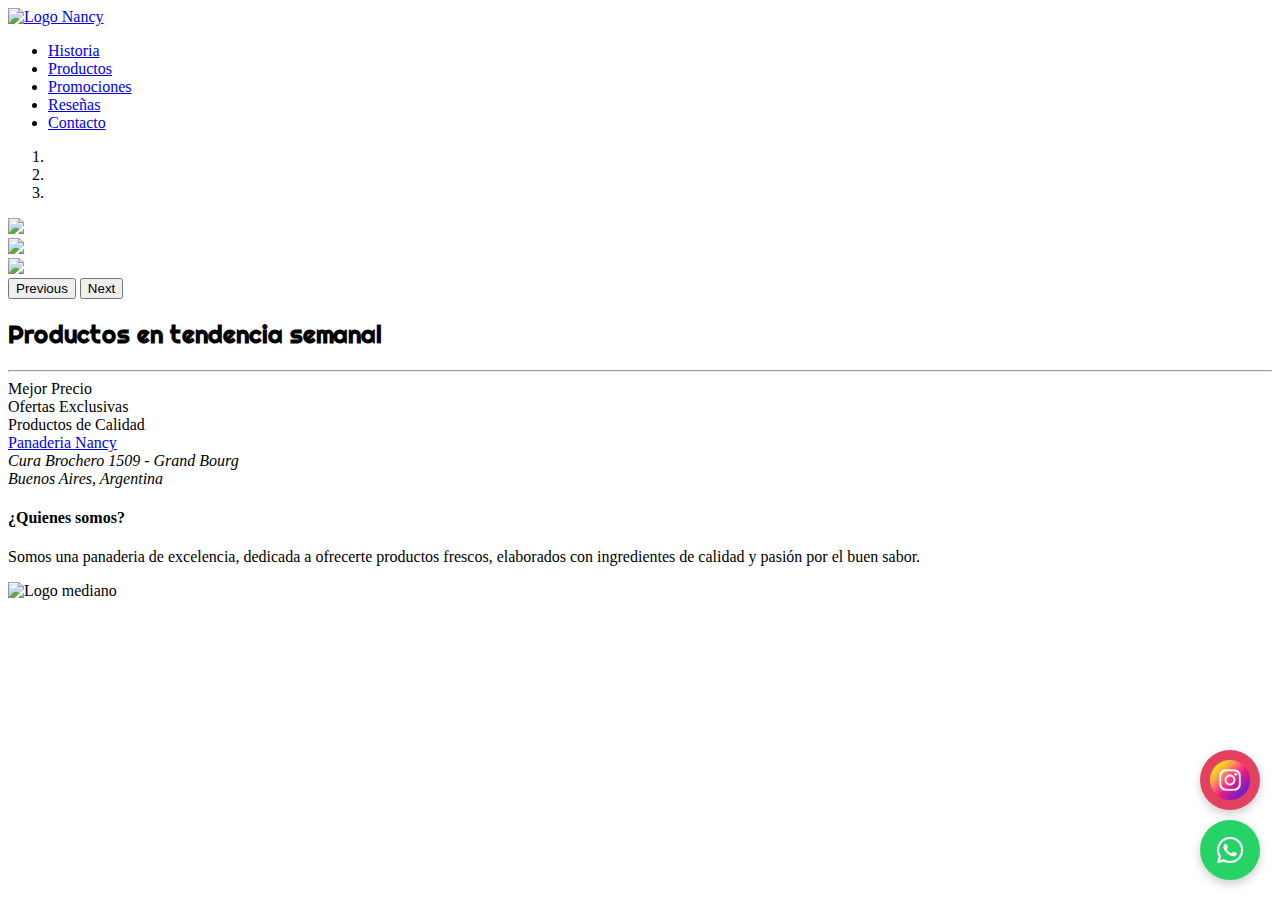
==== public/index.html @ e8568b78 "Merge pull request #23 from DesarrolloWeb2024/ramamica" ====
<!doctype html>
<html lang="es">
<head>
    <meta charset="UTF-8">
    <meta name="viewport"
          content="width=device-width, user-scalable=no, initial-scale=1.0, maximum-scale=1.0, minimum-scale=1.0">
    <meta http-equiv="X-UA-Compatible" content="ie=edge">

    <title>Panadería Nancy - Inicio</title>

    <link href="//fonts.googleapis.com/css?family=Righteous" rel="stylesheet">
    <link href="//fonts.googleapis.com/css?family=Open+Sans+Condensed:300,300i,700" rel="stylesheet">
    <link href="//fonts.googleapis.com/css?family=Open+Sans:300,300i,400,400i,600,600i" rel="stylesheet">

    <link rel="stylesheet" href="styles/bootstrap.min.css">
    <link rel="stylesheet" href="styles/all.min.css">
    <link rel="stylesheet" href="styles/style.css">
</head>
<body>

            <!-- Header -->
            <div class="col-12 bg-white pt-4">
                <div class="row">
                    <div class="col-lg-auto">
                        <div class="site-logo text-center text-lg-left">
                            <a href="index.html"> <img src="images/logozul.png" alt="Logo Nancy" class="logo-small me-3"></a>
                        </div>
                    </div>
                    <div class="col-lg-auto ms-lg-5">
                        <nav>
                            <ul class="nav">
                                <li class="nav-item">
                                    <a class="nav-link" href="historia.html">Historia</a>
                                </li>
                                <li class="nav-item">
                                    <a class="nav-link" href="productos.html">Productos</a>
                                </li>
                                <li class="nav-item">
                                    <a class="nav-link" href="promociones.html">Promociones</a>
                                </li>
                                <li class="nav-item">
                                    <a class="nav-link" href="reseñas.html">Reseñas</a>
                                </li>
                                <li class="nav-item">
                                    <a class="nav-link" href="contacto.html">Contacto</a>
                                </li>
                            </ul>
                        </nav>
                    </div>
                </div>
            </div>
            <!-- Header -->
        </header>
    </div>

            <div class="col-12">
                <!-- Main Content -->
                <main class="row">

                    <!-- Slider -->
                    <div class="col-12 px-0">
                        <div id="slider" class="carousel slide w-100" data-bs-ride="carousel">
                            <ol class="carousel-indicators">
                                <li data-bs-target="#slider" data-bs-slide-to="0" class="active"></li>
                                <li data-bs-target="#slider" data-bs-slide-to="1"></li>
                                <li data-bs-target="#slider" data-bs-slide-to="2"></li>
                            </ol>
                            <div class="carousel-inner" role="listbox">
                                <div class="carousel-item active">
                                    <img src="images/bannernuevo.jpg" class="slider-img">
                                </div>
                                <div class="carousel-item">
                                    <img src="images/bannernuevo1.jpg" class="slider-img">
                                </div>
                                <div class="carousel-item">
                                    <img src="images/bannernuevo2.jpg" class="slider-img">
                                </div>
                            </div>
                            <button class="carousel-control-prev" type="button" data-bs-target="#slider" data-bs-slide="prev">
                                <span class="carousel-control-prev-icon" aria-hidden="true"></span>
                                <span class="visually-hidden">Previous</span>
                            </button>
                            <button class="carousel-control-next" type="button" data-bs-target="#slider" data-bs-slide="next">
                                <span class="carousel-control-next-icon" aria-hidden="true"></span>
                                <span class="visually-hidden">Next</span>
                            </button>
                        </div>
                    </div>
                    <!-- Slider -->

                    <!-- Featured Products -->
                    <div class="col-12">
                            <div class="col-12 py-3">
                                <div class="row">
                                        <div class="col-10">
                                            <h2 style="font-family: 'Righteous', sans-serif;">Productos en tendencia semanal</h2>
                                        </div>
                                <div class="row" id="product-list">
                                    <!-- Product -->
                                     </div>
                            </div>
                        </div>
                    </div>
                    <div class="col-12">
                        <hr>
                    </div>
                    <div class="col-12 py-3 bg-light d-sm-block d-none">
                        <div class="row">
                            <div class="col-lg-3 col ms-auto large-holder">
                                <div class="row">
                                    <div class="col-auto ms-auto large-icon">
                                        <i class="fas fa-money-bill"></i>
                                    </div>
                                    <div class="col-auto me-auto large-text">
                                        Mejor Precio
                                    </div>
                                </div>
                            </div>
                            <div class="col-lg-3 col large-holder">
                                <div class="row">
                                    <div class="col-auto ms-auto large-icon">
                                        <i class="fas fa-tag"></i>
                                    </div>
                                    <div class="col-auto me-auto large-text">
                                        Ofertas Exclusivas
                                    </div>
                                </div>
                            </div>
                            <div class="col-lg-3 col me-auto large-holder">
                                <div class="row">
                                    <div class="col-auto ms-auto large-icon">
                                        <i class="fas fa-check"></i>
                                    </div>
                                    <div class="col-auto me-auto large-text">
                                        Productos de Calidad
                                    </div>
                                </div>
                            </div>
                        </div>
                    </div>
                </main>
                <!-- Main Content -->
            </div>

            <div class="col-12 align-self-end">
                <!-- Footer -->
                <!-- Footer -->
<footer class="row">
    <div class="col-12 bg-dark text-white pb-3 pt-5">
        <div class="row">
            <div class="col-lg-2 col-sm-4 text-center text-sm-left mb-sm-0 mb-3">
                <div class="row">
                    <div class="col-12">
                        <div class="footer-logo">
                            <a href="index.html">Panaderia Nancy</a>
                        </div>
                        
                    </div>
                    <div class="col-12">
                        <address>
                            Cura Brochero 1509 - Grand Bourg<br>
                            Buenos Aires, Argentina
                        </address>
                    </div>
                    
                    <div class="col-12">
                        <a href="#" class="social-icon"><i class="fab fa-facebook-f"></i></a>
                        <a href="#" class="social-icon"><i class="fab fa-twitter"></i></a>
                        <a href="#" class="social-icon"><i class="fab fa-pinterest-p"></i></a>
                        <a href="#" class="social-icon"><i class="fab fa-instagram"></i></a>
                        <a href="#" class="social-icon"><i class="fab fa-youtube"></i></a>
                    </div>
                </div>
            </div>
            <div class="col-lg-3 col-sm-8 text-center text-sm-left mb-sm-0 mb-3">
                <div class="row">
                    <div class="col-13">
                        <h4>¿Quienes somos?</h4>
                    </div>
                    <div class="col-13 ">
                        <p>Somos una panaderia de excelencia, dedicada a ofrecerte productos frescos, elaborados con ingredientes de calidad y pasión por el buen sabor.</p>
                    </div>
                </div>
            </div>
            <div class="col-lg-2 ms-auto text-center text-lg-right">
                <img src="images/logo-medium.ico" alt="Logo mediano" class="logo-medium">
            </div>
        </div>
    </div>
</footer>
<!-- Footer -->

            </div>
        </div>

    </div>

    <script type="text/javascript" src="scripts/jquery.min.js"></script>
    <script type="text/javascript" src="scripts/bootstrap.min.js"></script>
    
    <script type="text/javascript" src="scripts/script.js"></script>
    <script type="text/javascript" src="scripts/main.js"></script>

    <!-- WhatsApp Floating Button -->
<a href="https://api.whatsapp.com/send?phone=5491136894872" class="whatsapp-btn" target="_blank">
    <img src="images/wsp1.png.png" alt="WhatsApp" class="whatsapp-icon">
</a>

<!-- Estilos del botón flotante -->
<style>
    .whatsapp-btn {
        position: fixed;
        bottom: 20px;
        right: 20px;
        z-index: 1000;
        display: flex;
        justify-content: center;
        align-items: center;
        width: 60px;
        height: 60px;
        border-radius: 50%;
        background-color: #25d366;
        box-shadow: 0 4px 10px rgba(0, 0, 0, 0.2);
        transition: background-color 0.3s ease;
    }

    .whatsapp-btn:hover {
        background-color: #128c7e;
    }

    .whatsapp-icon {
        width: 40px;
        height: 40px;
    }
</style>

<!-- Instagram Floating Button -->
<a href="https://www.instagram.com/nancypanaderia_/" class="instagram-btn" target="_blank">
    <img src="images/instagramlogo.png" alt="instagram-icon" class="instagram-icon">
</a>

<!-- Estilos del botón flotante -->
<style>
    .instagram-btn {
        position: fixed;
        bottom: 90px; /* Ajustado para que no se solape con el de WhatsApp */
        right: 20px;
        z-index: 1000;
        display: flex;
        justify-content: center;
        align-items: center;
        width: 60px;
        height: 60px;
        border-radius: 50%;
        background-color: #e4405f;
        box-shadow: 0 4px 10px rgba(0, 0, 0, 0.2);
        transition: background-color 0.3s ease;
    }

    .instagram-btn:hover {
        background-color: #c13584;
    }

    .instagram-icon {
        width: 40px;
        height: 40px;
    }
</style>

</body>
</html>
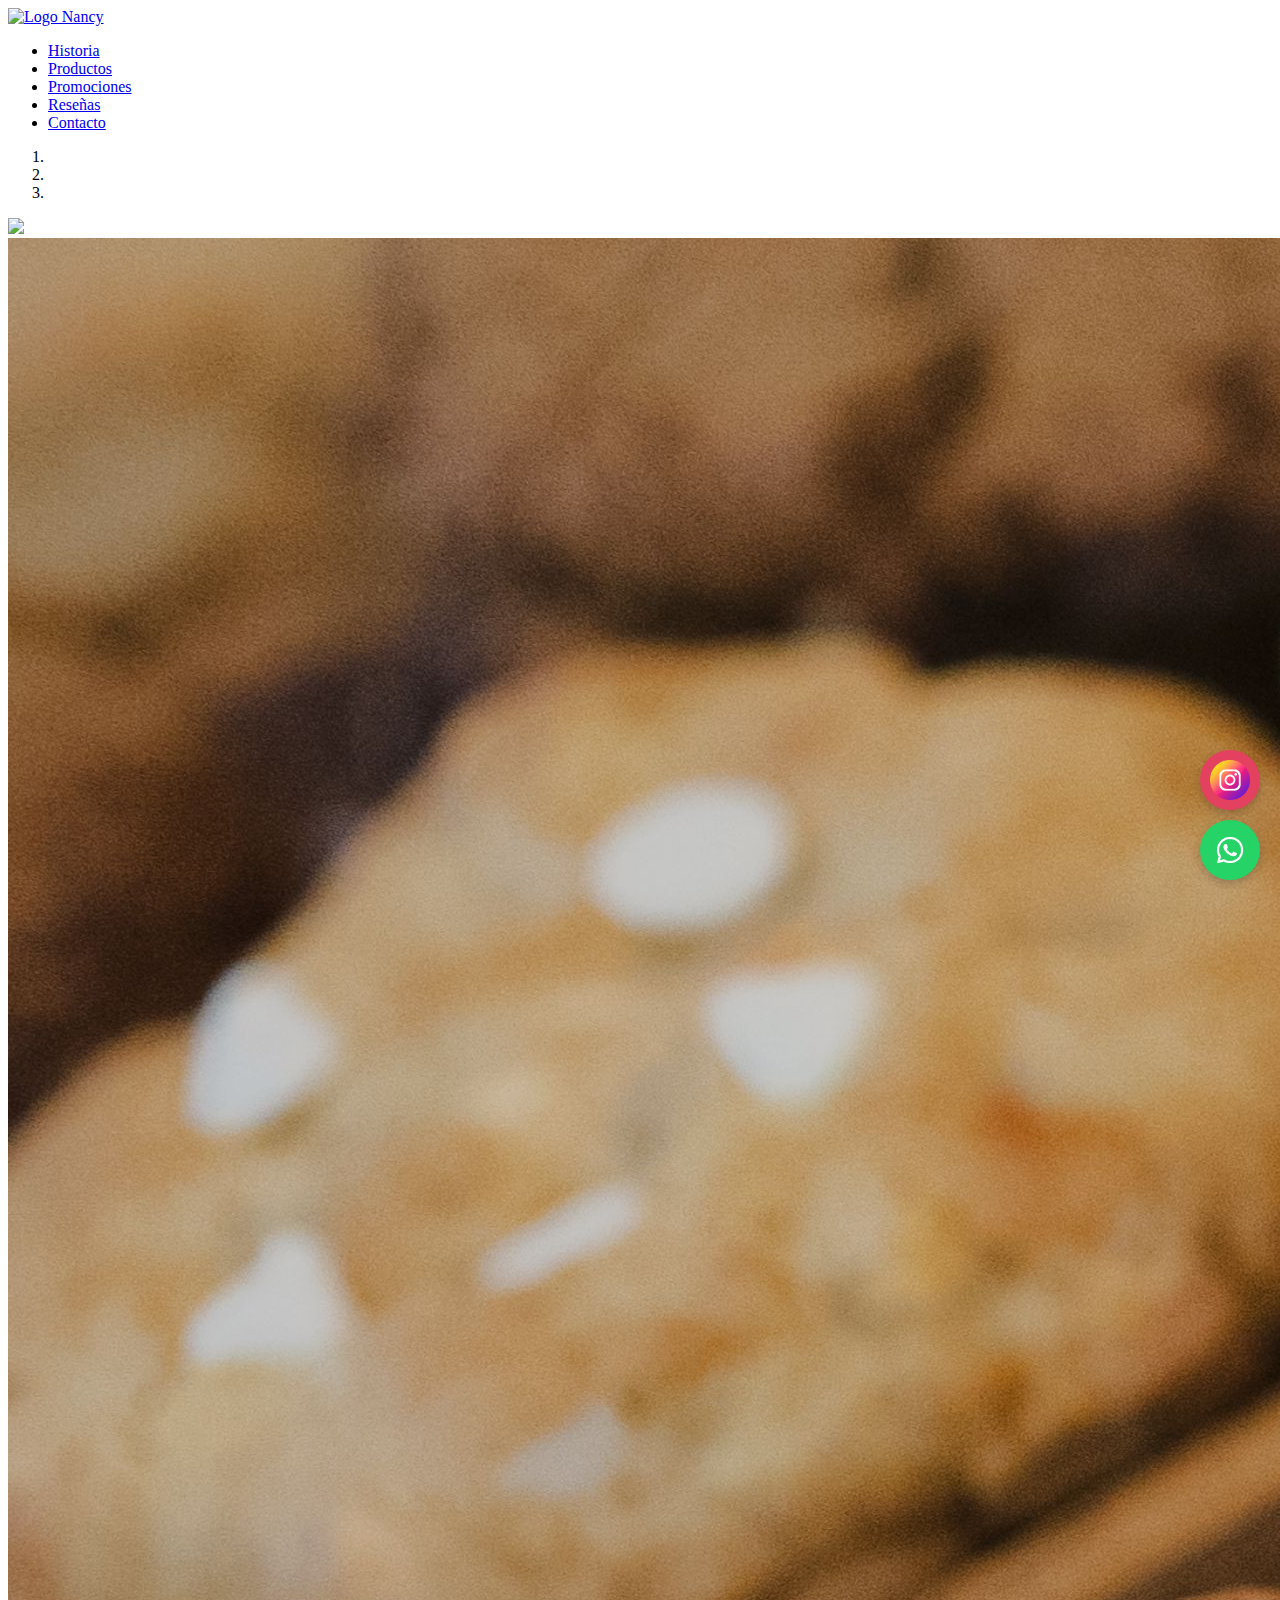
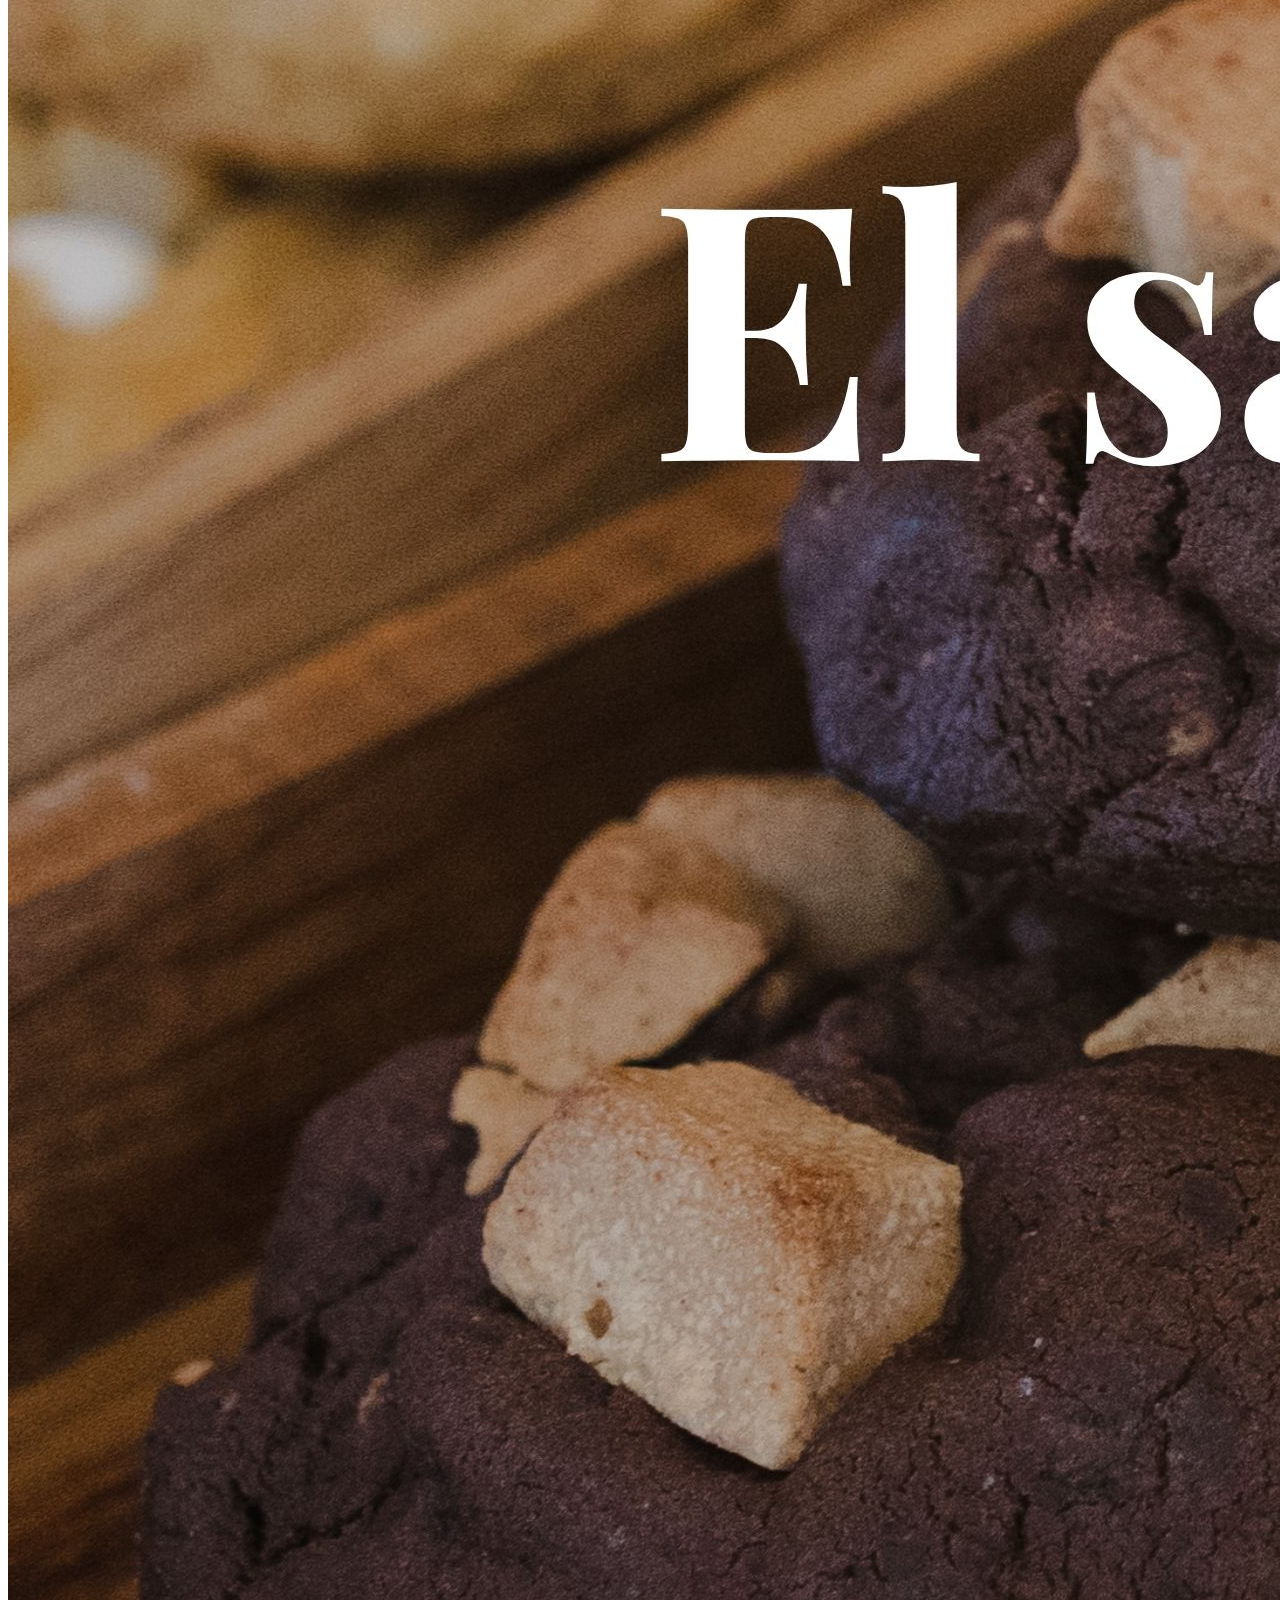
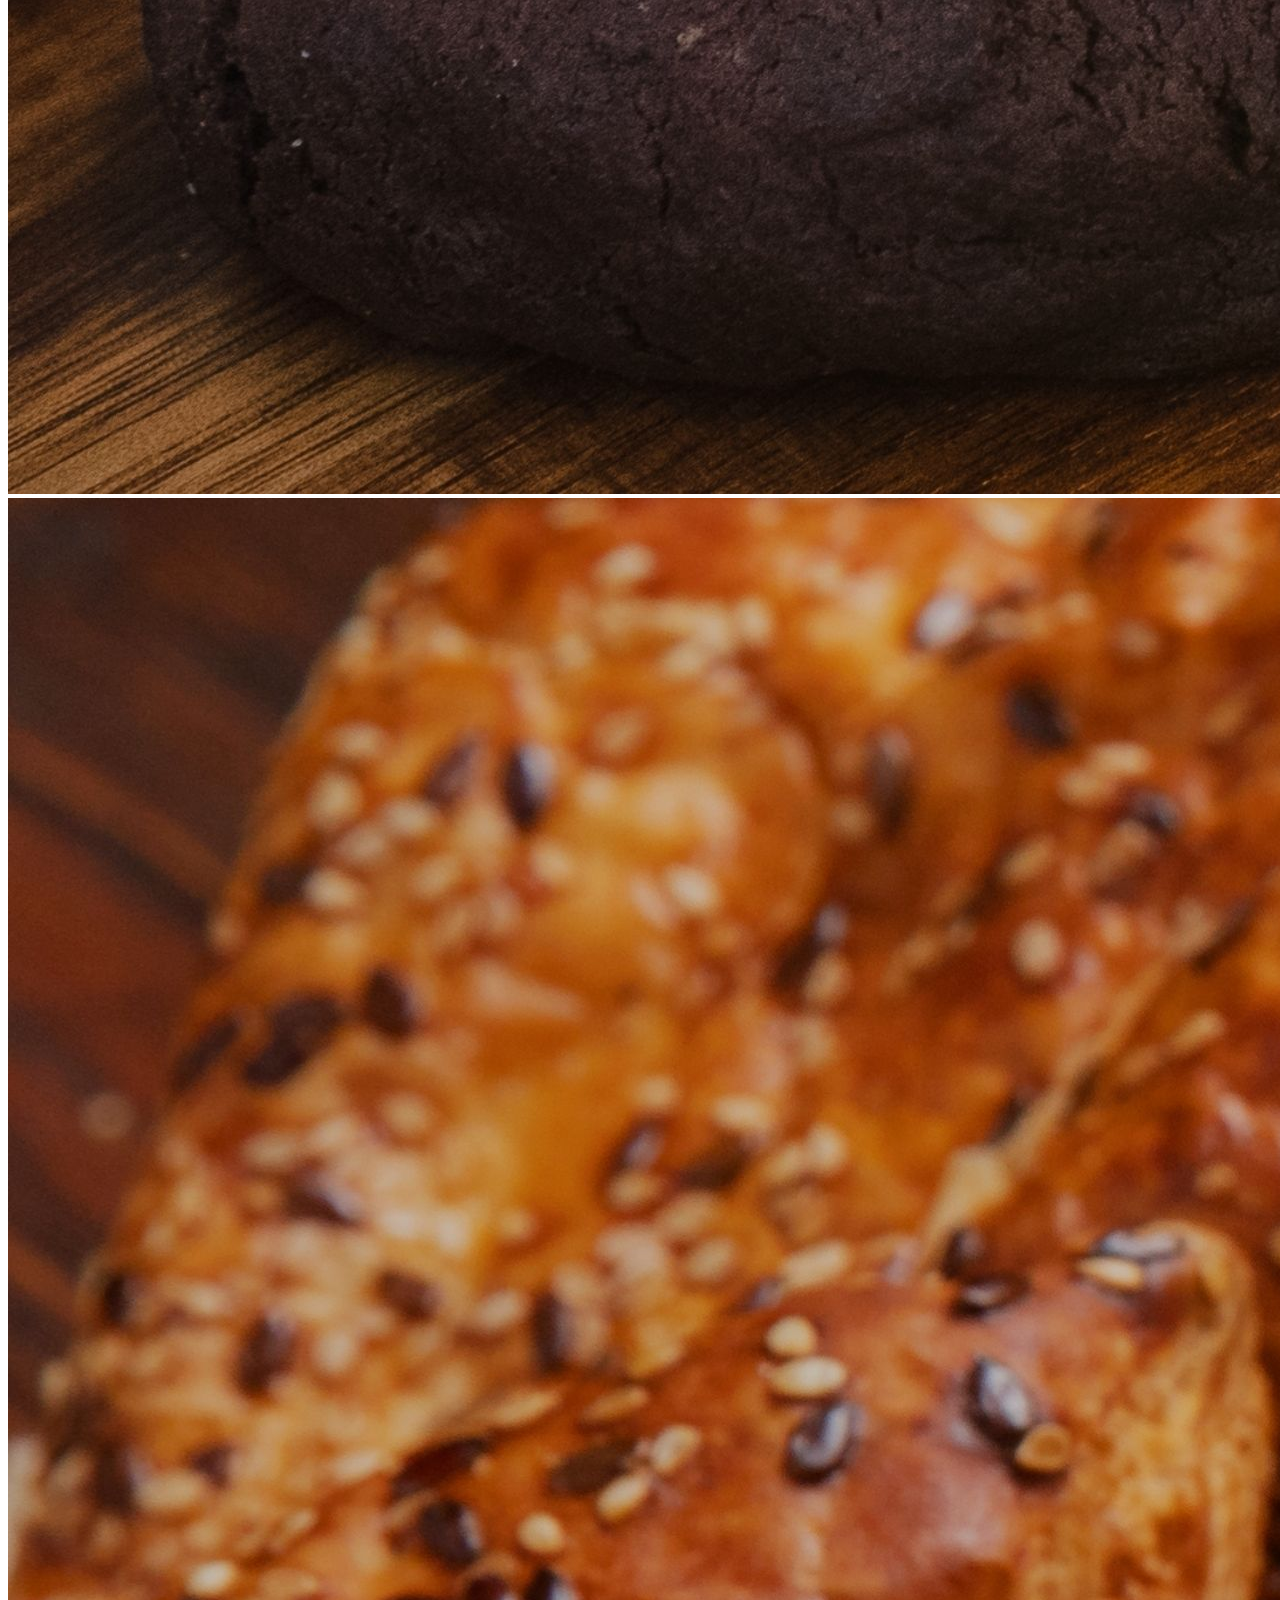
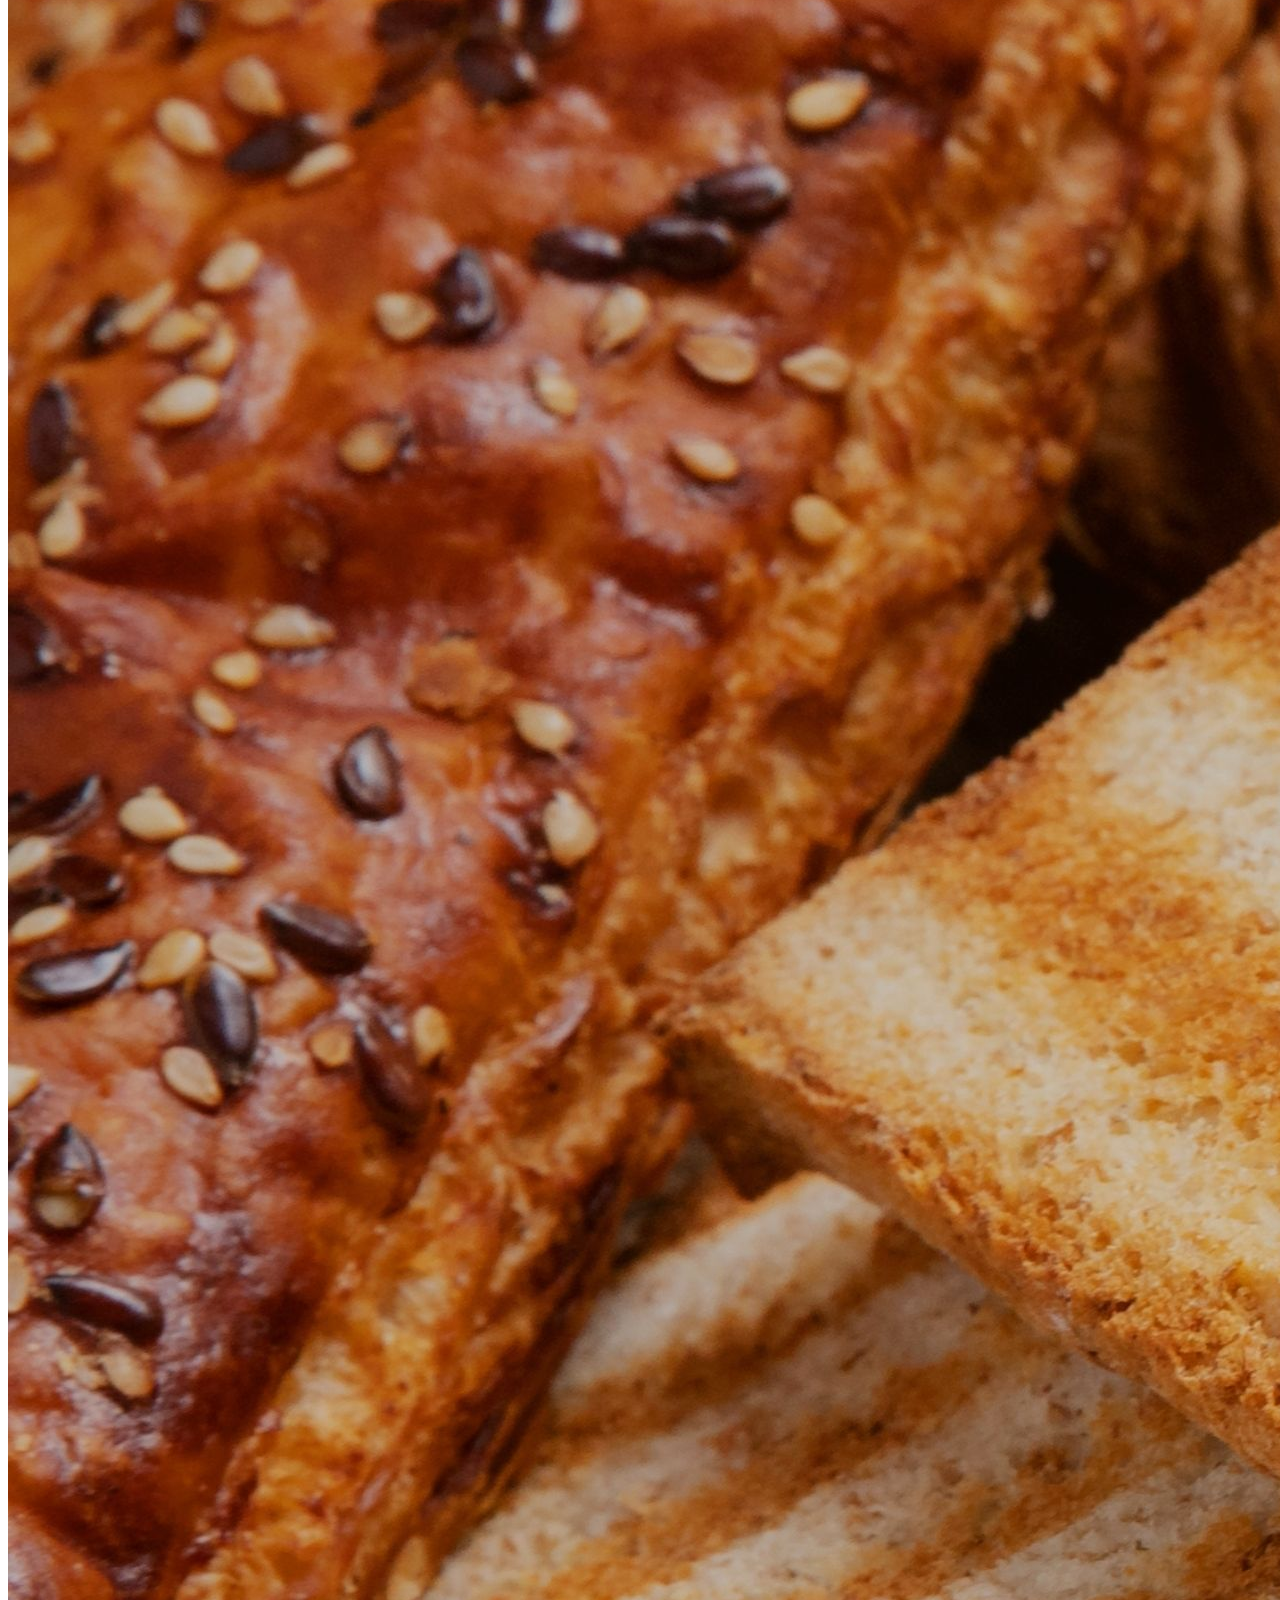
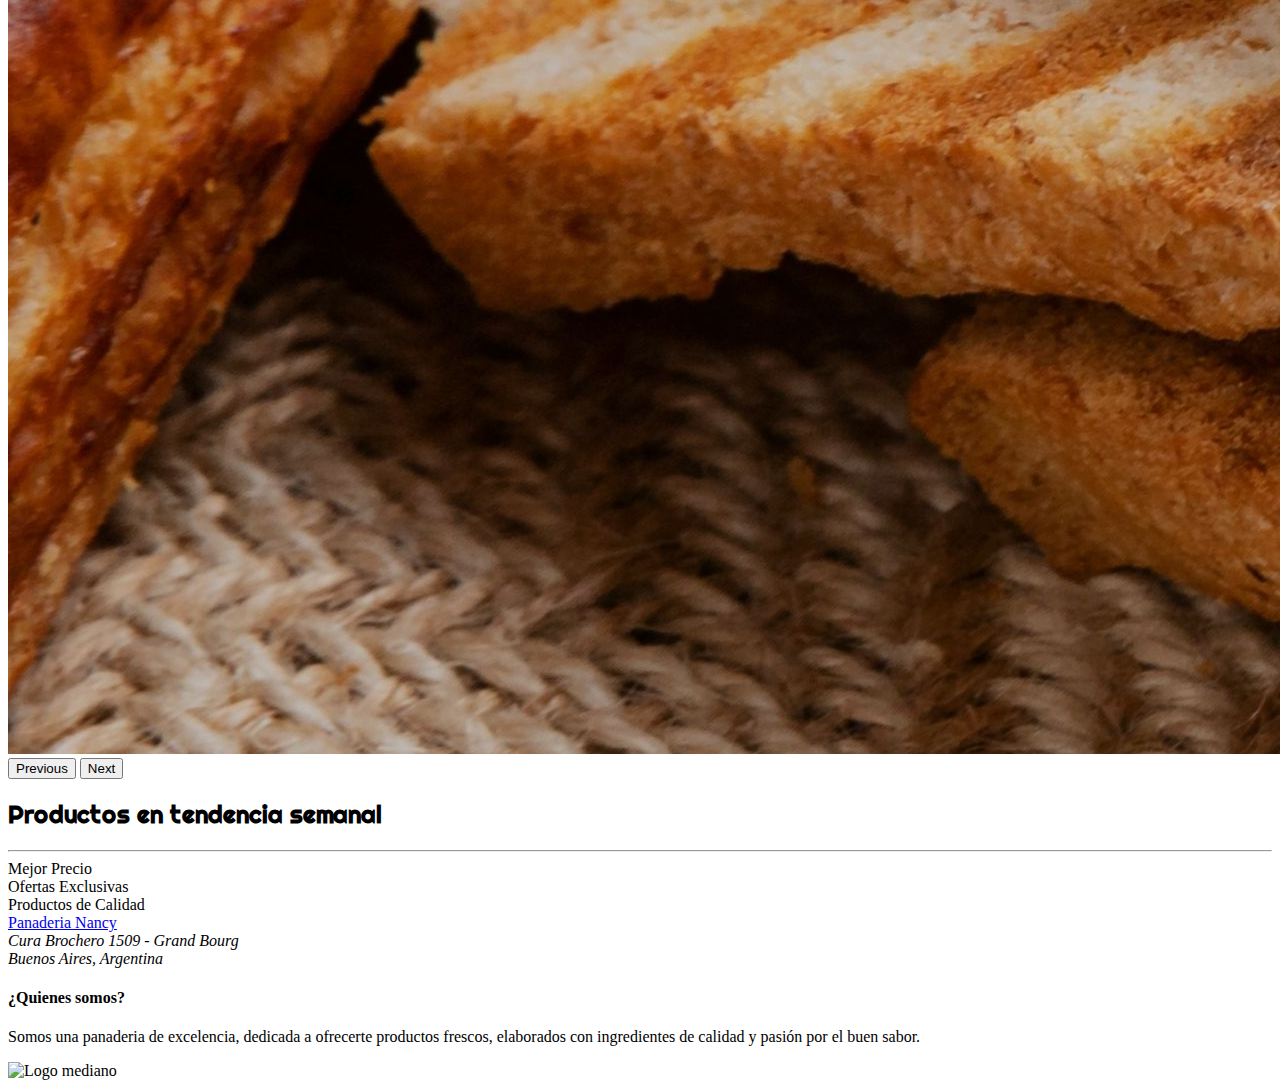
==== commit 8d1aed11: "borre icones de redes sociales" ====
--- a/public/index.html
+++ b/public/index.html
@@ -71,10 +71,10 @@
                                     <img src="images/bannernuevo.jpg" class="slider-img">
                                 </div>
                                 <div class="carousel-item">
-                                    <img src="images/bannernuevo1.jpg" class="slider-img">
+                                    <img src="images/BANNER1.jpg" class="slider-img">
                                 </div>
                                 <div class="carousel-item">
-                                    <img src="images/bannernuevo2.jpg" class="slider-img">
+                                    <img src="images/BANNER2.jpg" class="slider-img">
                                 </div>
                             </div>
                             <button class="carousel-control-prev" type="button" data-bs-target="#slider" data-bs-slide="prev">
@@ -165,11 +165,7 @@
                     </div>
                     
                     <div class="col-12">
-                        <a href="#" class="social-icon"><i class="fab fa-facebook-f"></i></a>
-                        <a href="#" class="social-icon"><i class="fab fa-twitter"></i></a>
-                        <a href="#" class="social-icon"><i class="fab fa-pinterest-p"></i></a>
-                        <a href="#" class="social-icon"><i class="fab fa-instagram"></i></a>
-                        <a href="#" class="social-icon"><i class="fab fa-youtube"></i></a>
+                        
                     </div>
                 </div>
             </div>
@@ -184,7 +180,7 @@
                 </div>
             </div>
             <div class="col-lg-2 ms-auto text-center text-lg-right">
-                <img src="images/logo-medium.ico" alt="Logo mediano" class="logo-medium">
+                <img src="images/logozul.png" alt="Logo mediano" class="logo-medium">
             </div>
         </div>
     </div>
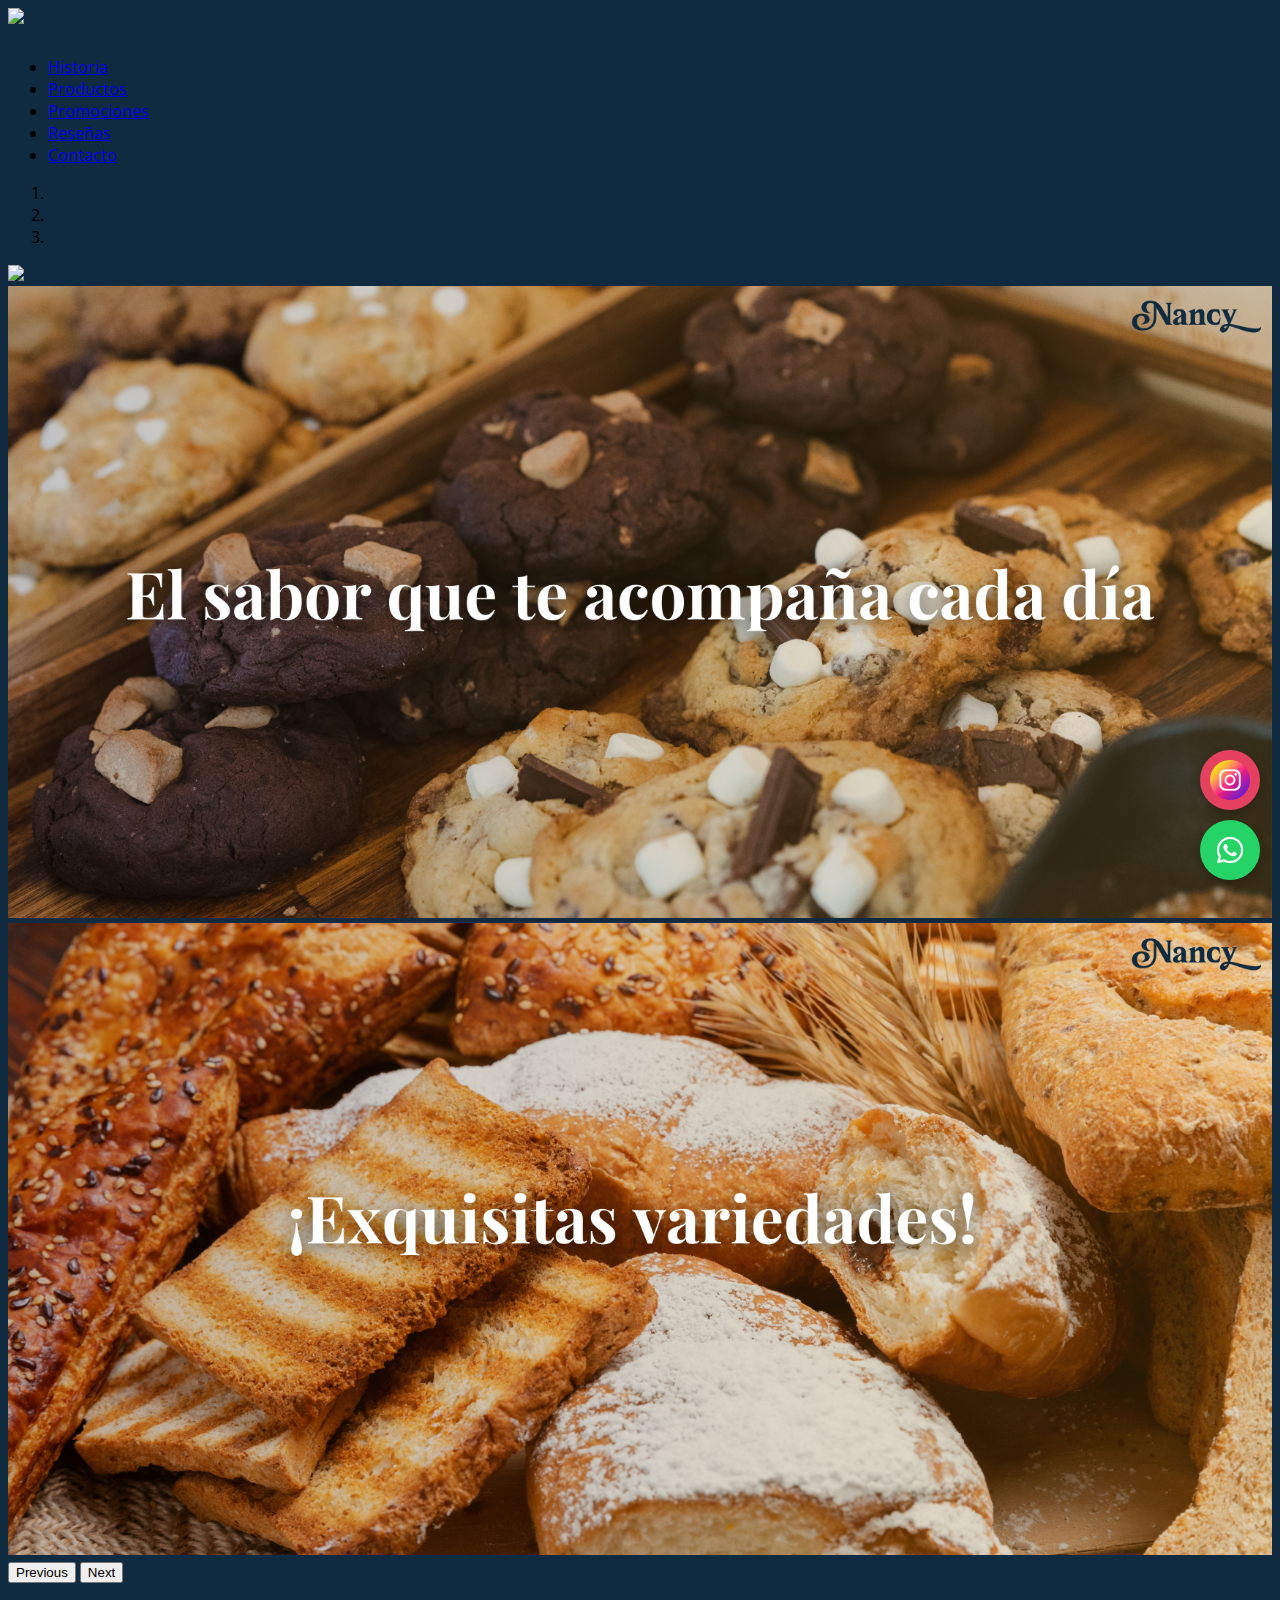
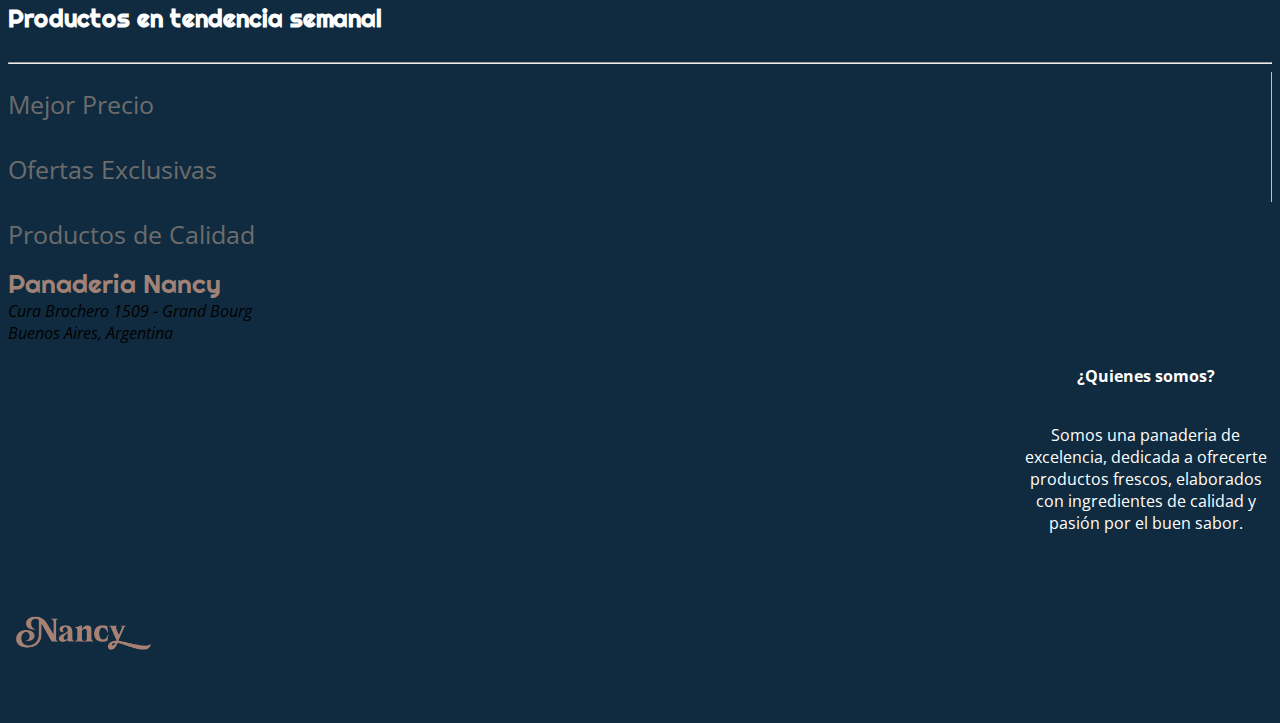
==== commit 5c5b46b2: "agregue logo" ====
--- a/public/index.html
+++ b/public/index.html
@@ -180,7 +180,7 @@
                 </div>
             </div>
             <div class="col-lg-2 ms-auto text-center text-lg-right">
-                <img src="images/logozul.png" alt="Logo mediano" class="logo-medium">
+                <img src="images/Nancy marron.png" alt="Logo mediano" class="logo-medium">
             </div>
         </div>
     </div>
--- a/public/styles/style.css
+++ b/public/styles/style.css
@@ -0,0 +1,487 @@
+body {
+    background-color: #102B3F;
+    font-family: 'Open Sans Condensed', sans-serif;
+}
+
+a {
+    transition: color .2s linear 0s;
+}
+
+.logo-small {
+    width:200px; 
+    height: auto;
+    margin-right: 20px; 
+}
+
+.top-nav {
+    margin: 0;
+    padding: 0;
+    list-style: none;
+    font-size: 16px;
+    font-family: 'Open Sans', sans-serif;
+}
+
+.top-nav li {
+    display: inline;
+    padding: .1rem .5rem;
+    border-right: 1px solid #ffffff;
+}
+
+.top-nav li:last-of-type {
+    border-right: 0;
+}
+
+.top-nav li a {
+    color: #ffffff;
+    text-decoration: none;
+}
+
+.top-nav li a:hover, .top-nav li a:focus {
+    color: #fff;
+}
+
+.site-logo {
+    font-size: 2rem;
+    line-height: 1;
+    font-family: 'Righteous', cursive;
+}
+
+.site-logo img {
+    max-height: 60px;
+}
+
+.site-logo a {
+    color: #102B3F;
+    text-decoration: none;
+}
+
+.site-logo a:hover, .site-logo a:focus {
+    color: #000;
+}
+
+.header-item {
+    padding: .25rem .4rem;
+    cursor: pointer;
+    color: #656565;
+    transition: color .2s linear 0s;
+    font-weight: bold;
+    line-height: 2.5;
+    text-decoration: none;
+}
+
+.header-item img {
+    max-width: 220px;
+    max-height: 55px;
+}
+
+.header-item-holder .header-item:hover, .header-item-holder  .header-item:focus {
+    color: #000;
+    text-decoration: none;
+}
+
+.nav-item {
+    margin-right: 5px;
+}
+
+.nav-item:last-of-type {
+    margin-right: 0;
+}
+
+.nav-item .nav-link {
+    padding-top: .2rem;
+    padding-bottom: .3rem;
+}
+
+.product-item {
+    box-shadow: #0F8B8D 0 0 10px 1px;
+}
+
+.product-item:hover {
+    box-shadow: #000000 0 0 10px 1px;
+}
+
+.product-name {
+    font-size: 1.2rem;
+    font-weight: 600;
+    color: #A18276;
+    text-decoration: none;
+}
+
+.product-name.large {
+    font-size: 21px;
+    line-height: 1.3;
+    font-family: 'Open Sans', sans-serif;
+    color:#A18276;
+}
+
+.product-name small {
+    font-size: .85rem;
+    display: block;
+    width: 100%;
+}
+
+a.product-name:hover, a.product-name:focus {
+    color: #ffffff;
+    text-decoration: none;
+}
+
+.product-price-old {
+    text-decoration: line-through;
+    color: #a3a3a3;
+    font-weight: 600;
+    font-size: 18px;
+}
+
+.product-price {
+    font-size: 24px;
+    font-weight: 600;
+}
+
+.footer-logo {
+    font-size: 1.65rem;
+    font-family: 'Righteous', cursive;
+}
+
+.footer-nav {
+    margin: 0;
+    padding: 0;
+    list-style: none;
+}
+.col-10 { 
+    color: #ffffff;
+    display: flex;
+    text-align: center;
+}
+.footer-nav li {
+    margin-top: 10px;
+}
+
+.footer-logo a, .footer-nav a{
+    color: #A18276;
+    text-decoration: none;
+}
+
+.footer-logo img {
+    max-height: 40px;
+}
+
+.col-13 {
+    max-width: 600px;
+    color: #ffffff;
+    font-size: 16px;
+    text-align: center;
+    margin-left: 80%;
+    margin-right: auto;
+    display: flex;          
+    justify-content: center; 
+    align-items: center;    
+}
+
+
+.social-icon {
+    color: #e0e0e0;
+    font-size: 13px;
+    margin-right: 10px;
+}
+
+.footer-logo a:hover, .footer-logo a:focus, .footer-nav a:hover, .footer-nav a:focus, .social-icon:hover, .social-icon:focus {
+    color: #fff;
+}
+
+.product-item {
+    position: relative;
+    overflow: hidden;
+}
+
+.logo-medium {
+    width: 190px; 
+    height: auto;
+    margin-top: 10px; 
+}
+.new {
+    position: absolute;
+    top: 0;
+    left: -300px;
+    z-index: 5;
+    background-color: rgba(179, 144, 144, 0.85);;
+    color: #fff;
+    padding: 3px 15px;
+    width: 0;
+    transition: all .3s ease-out 0s;
+}
+
+.product-item:hover .new {
+    left: 0;
+    width: auto;
+}
+
+.large-holder {
+    border-right: 1px solid #c0c0c0;
+}
+
+.large-holder:last-of-type {
+    border-right: 0;
+}
+
+.large-icon {
+    font-size: 45px;
+}
+
+.large-text {
+    font-size: 25px;
+    line-height: 2.6;
+}
+
+.slider-img {
+    width: 100%;
+    height: auto;
+}
+
+.large-icon, .large-text {
+    color: #6c6c6c;
+}
+
+.img-large {
+    background-position: center;
+    background-size: contain;
+    background-repeat: no-repeat;
+}
+
+.img-large:hover {
+    background-size: 300%;
+    cursor: zoom-in;
+}
+
+.img-small {
+    background-position: center;
+    background-size: cover;
+    background-repeat: no-repeat;
+    cursor: pointer;
+}
+
+.detail-price {
+    font-weight: bold;
+    font-size: 2.6rem;
+    color: #616161;
+    display: block;
+}
+
+.detail-price-old {
+    text-decoration: line-through;
+    font-size: 1.6rem;
+    font-weight: bold;
+    color: #939393;
+    display: block;
+}
+
+.sidebar {
+    border-left: 1px solid #004d9b;
+    border-top: 0 solid #c7c8c9;
+}
+
+.average-rating {
+    font-weight: bold;
+    font-size: 4.6rem;
+}
+
+.rating-list {
+    padding: 0;
+    margin: 0;
+    list-style: none;
+}
+
+.rating-list li {
+    display: inline-block;
+    width: 100%;
+    height: 15px;
+}
+
+.rating-list .progress {
+    width: 170px;
+    height: 15px;
+    border-radius: 0;
+    margin-right: 10px;
+    float: left;
+    background-color: #cccccc;
+}
+
+.rating-list .progress .progress-bar {
+    font-size: 10px;
+    font-weight: bold;
+}
+
+.rating-list .rating-progress-label {
+    line-height: 1;
+    font-size: 14px;
+    float: left;
+}
+
+.bg-gray {
+    background-color: #e4e4e4;
+}
+
+.ratings {
+    margin-top: 5px;
+}
+
+.ratings input {
+    display: none;
+}
+
+.ratings label:before {
+    font-family: "Font Awesome 5 Free", fantasy;
+    content: '\f005';
+    font-size: 20px;
+    margin-right: 3px;
+    cursor: pointer;
+}
+
+.ratings label:hover:before, .ratings label:hover ~ label:before, .ratings input:checked ~ label:before {
+    font-weight: bold;
+}
+
+.pagination {
+    font-size: 20px;
+}
+
+.pagination .page-link {
+    background-color: transparent;
+    border: 0;
+    margin-right: 10px;
+    color: #656565;
+}
+
+.pagination .page-link:hover, .pagination .page-link:focus {
+    color: #000;
+}
+
+.pagination .page-item.disabled .page-link {
+    background-color: transparent;
+    color: #9fa9ab;
+}
+
+.pagination .page-item.active .page-link {
+    background-color: #656565;
+    color: #fff;
+    font-size: 23px;
+    line-height: 1;
+    width: 40px;
+    height: 40px;
+    text-align: center;
+    border-radius: 20px;
+    padding-left: 0;
+    padding-right: 0;
+}
+
+table td, table th {
+    vertical-align: middle !important;
+}
+
+table td img {
+    max-height: 80px;
+}
+
+.text-justify {
+    text-align: justify;
+    text-justify: inter-word;
+}
+.card-img-top {
+    width: 100%;
+    height: 400px; /* Altura consistente para todas las imágenes */
+    object-fit: cover; /* Recorta la imagen si es necesario para mantener la proporción */
+}
+.card {
+    display: flex;
+    flex-direction: column;
+    height: 100%;  /* Hace que la tarjeta ocupe todo el espacio disponible */
+}
+
+.card-body {
+    flex-grow: 1;  /* Expande el contenido para llenar el espacio */
+}
+/* Estilo para la primera imagen */
+#historia-img-especifica-1 {
+    width: 100%;      /* Ajusta el ancho al 100% del contenedor */
+    max-width: 400px; /* Limita el tamaño máximo a 400px */
+    height: auto;     /* Mantiene la proporción de la imagen */
+}
+.producto
+{
+    width: 25%;
+    float:left;
+    border:1px solid #000000;
+    background-color:#548687;
+    color:#000000;
+    margin:1em;
+    height:26em;
+    text-align:center;
+    padding:1em;
+}
+.precio
+{
+width:60%;
+margin: 20px auto; /* Agrega un margen de 20px arriba y abajo */
+border:1px solid #000000;
+background-color:#FFFFFF;
+color:#000000;
+}
+.producto img {
+    width: 90%;  /* La imagen ocupará el 90% del ancho del contenedor */
+    height: auto; /* Mantiene la relación de aspecto de la imagen */
+    max-height: 100%; /* Asegura que la imagen no se salga del contenedor */
+  }
+ /* Estilo para el botón de compra */
+.comprar {
+    background-color: #548687; /* Verde de WhatsApp */
+    color: white; /* Texto blanco */
+    padding: 10px 20px; /* Espaciado interno */
+    border: none; /* Sin borde */
+    border-radius: 5px; /* Bordes redondeados */
+    cursor: pointer; /* Cambia el cursor a una mano cuando se pasa por encima */
+    font-size: 16px; /* Tamaño de la fuente */
+    text-align: center; /* Centra el texto */
+    display: inline-block;
+    text-decoration: none; /* Elimina el subrayado del enlace */
+    margin-top: 10px; /* Espacio entre el precio y el botón */
+}
+
+/* Efecto de hover (cuando el ratón pasa sobre el botón) */
+.comprar:hover {
+    background-color: #548687; /* Cambio de color al pasar el ratón (verde oscuro) */
+}
+ /* Estilo para el botón redondeado y verde */
+.css-button-rounded--green {
+    min-width: 130px;
+    height: 40px;
+    color: #fff;
+    padding: 5px 10px;
+    font-weight: bold;
+    cursor: pointer;
+    transition: all 0.3s ease;
+    position: relative;
+    display: inline-block;
+    outline: none;
+    border-radius: 5px; /* Bordes redondeados */
+    border: 2px solid #548687; /* Borde verde */
+    background: #548687; /* Fondo verde */
+  }
+  
+  /* Efecto hover: cuando el ratón pasa sobre el botón */
+  .css-button-rounded--green:hover {
+    background: #fff; /* Fondo blanco */
+    color: #548687; /* Color del texto verde */
+  }
+  .logo-medium {
+    width: 150px;  /* Ajusta el tamaño aquí */
+    height: auto; /* Mantiene la proporción original */
+}
+  
+
+@media (max-width: 767.98px) {
+
+    .sidebar {
+        border-left: 0 solid #c7c8c9;
+        border-top: 1px solid #c7c8c9;
+    }
+
+}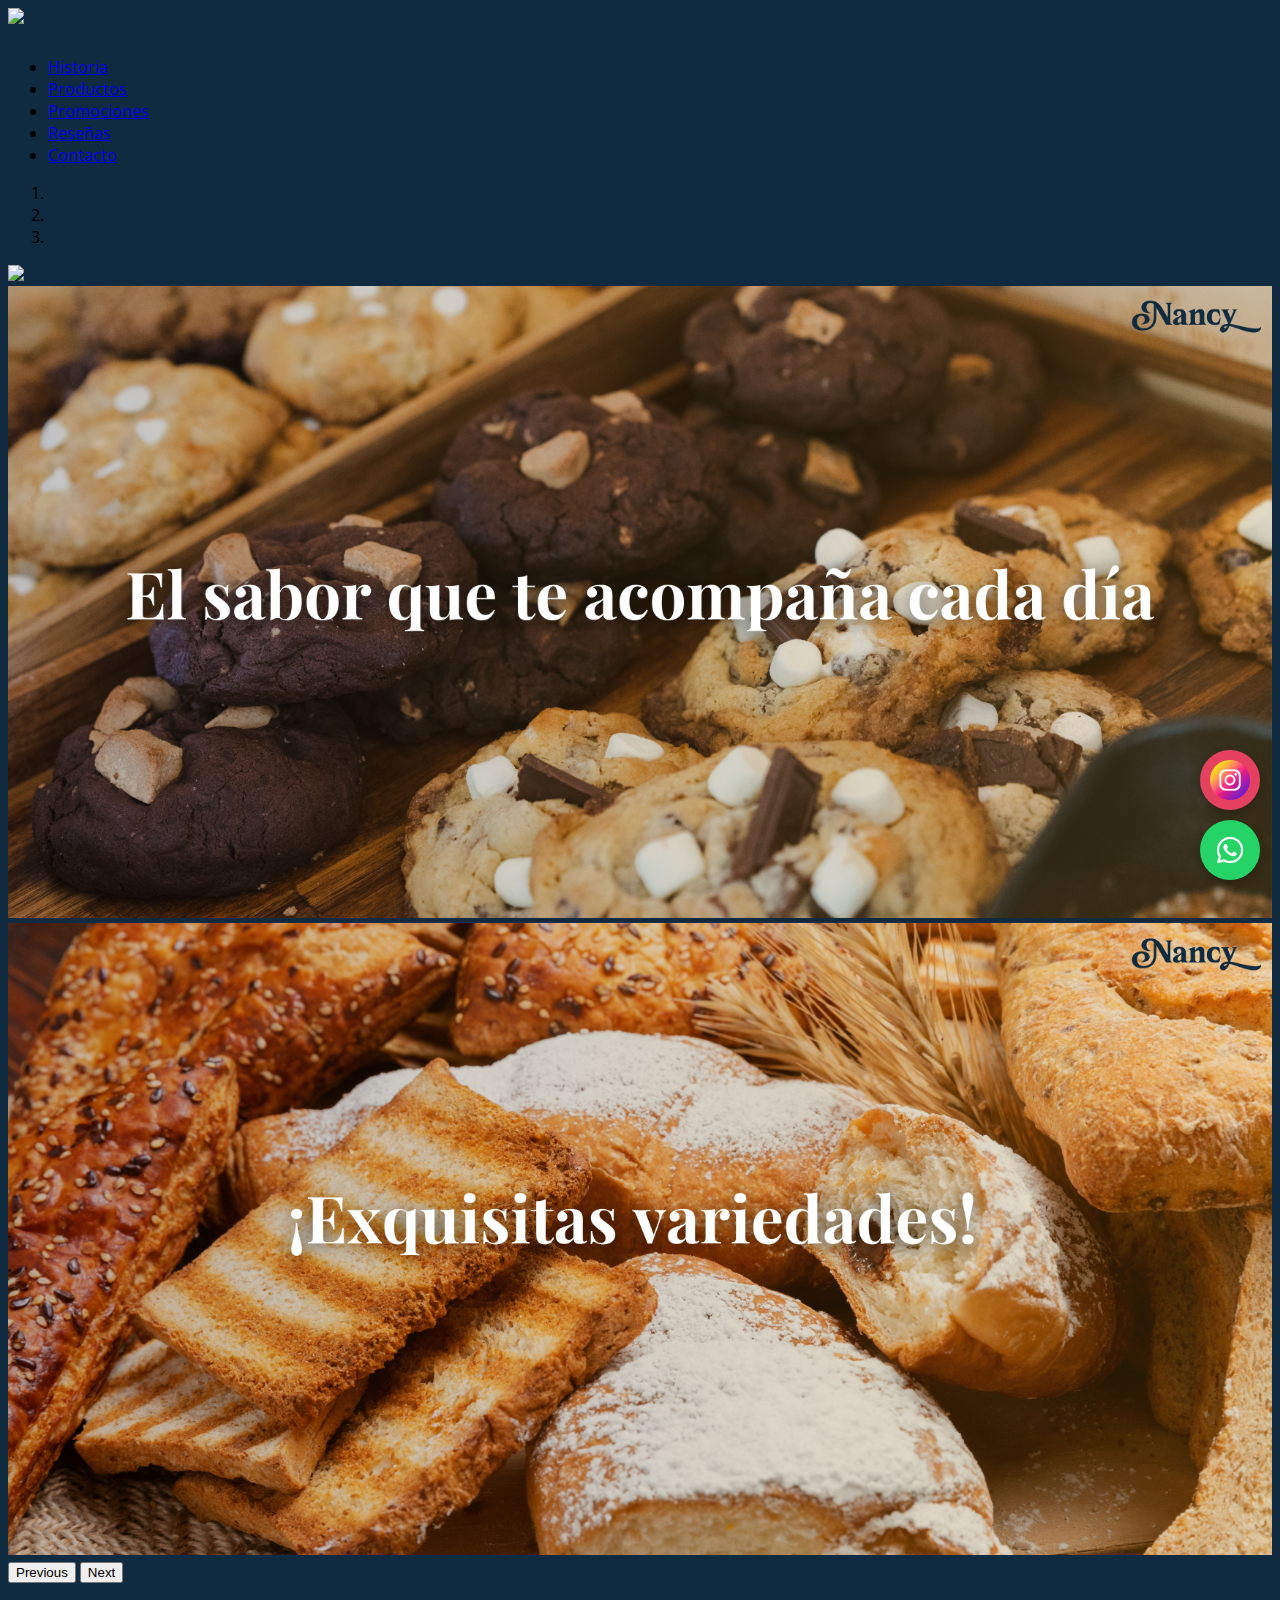
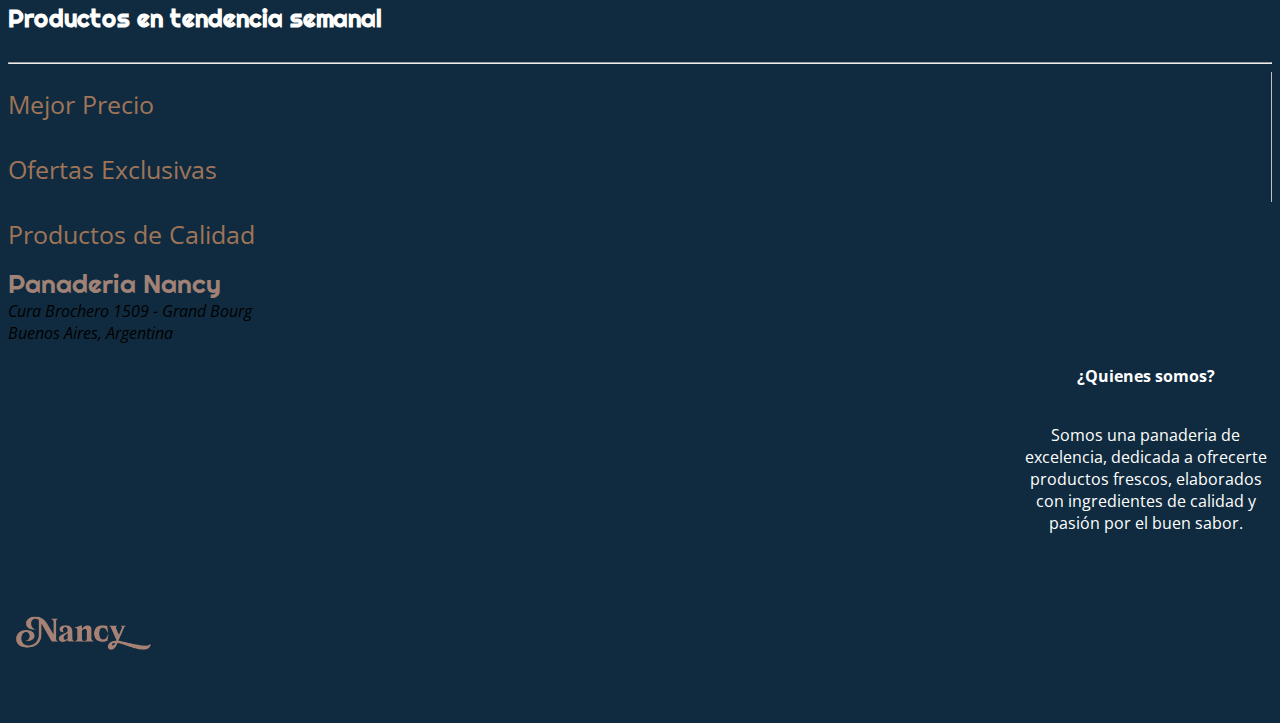
==== commit e760ebfb: "cambie colores logo" ====
--- a/public/index.html
+++ b/public/index.html
@@ -112,7 +112,7 @@
                                     <div class="col-auto ms-auto large-icon">
                                         <i class="fas fa-money-bill"></i>
                                     </div>
-                                    <div class="col-auto me-auto large-text">
+                                    <div class="col-auto me-auto large-text" style="color: #9f7458;">
                                         Mejor Precio
                                     </div>
                                 </div>
@@ -122,7 +122,7 @@
                                     <div class="col-auto ms-auto large-icon">
                                         <i class="fas fa-tag"></i>
                                     </div>
-                                    <div class="col-auto me-auto large-text">
+                                    <div class="col-auto me-auto large-text" style="color: #9f7458;">
                                         Ofertas Exclusivas
                                     </div>
                                 </div>
@@ -132,7 +132,7 @@
                                     <div class="col-auto ms-auto large-icon">
                                         <i class="fas fa-check"></i>
                                     </div>
-                                    <div class="col-auto me-auto large-text">
+                                    <div class="col-auto me-auto large-text" style="color: #9f7458;">
                                         Productos de Calidad
                                     </div>
                                 </div>
--- a/public/styles/style.css
+++ b/public/styles/style.css
@@ -103,7 +103,7 @@
 .product-name {
     font-size: 1.2rem;
     font-weight: 600;
-    color: #A18276;
+    color: #8b6043;
     text-decoration: none;
 }
 
@@ -111,7 +111,7 @@
     font-size: 21px;
     line-height: 1.3;
     font-family: 'Open Sans', sans-serif;
-    color:#A18276;
+    color:#9f7458;
 }
 
 .product-name small {
@@ -127,7 +127,7 @@
 
 .product-price-old {
     text-decoration: line-through;
-    color: #a3a3a3;
+    color: #9f7458;
     font-weight: 600;
     font-size: 18px;
 }
@@ -238,7 +238,7 @@
 }
 
 .large-icon, .large-text {
-    color: #6c6c6c;
+    color: #9f7458;
 }
 
 .img-large {
